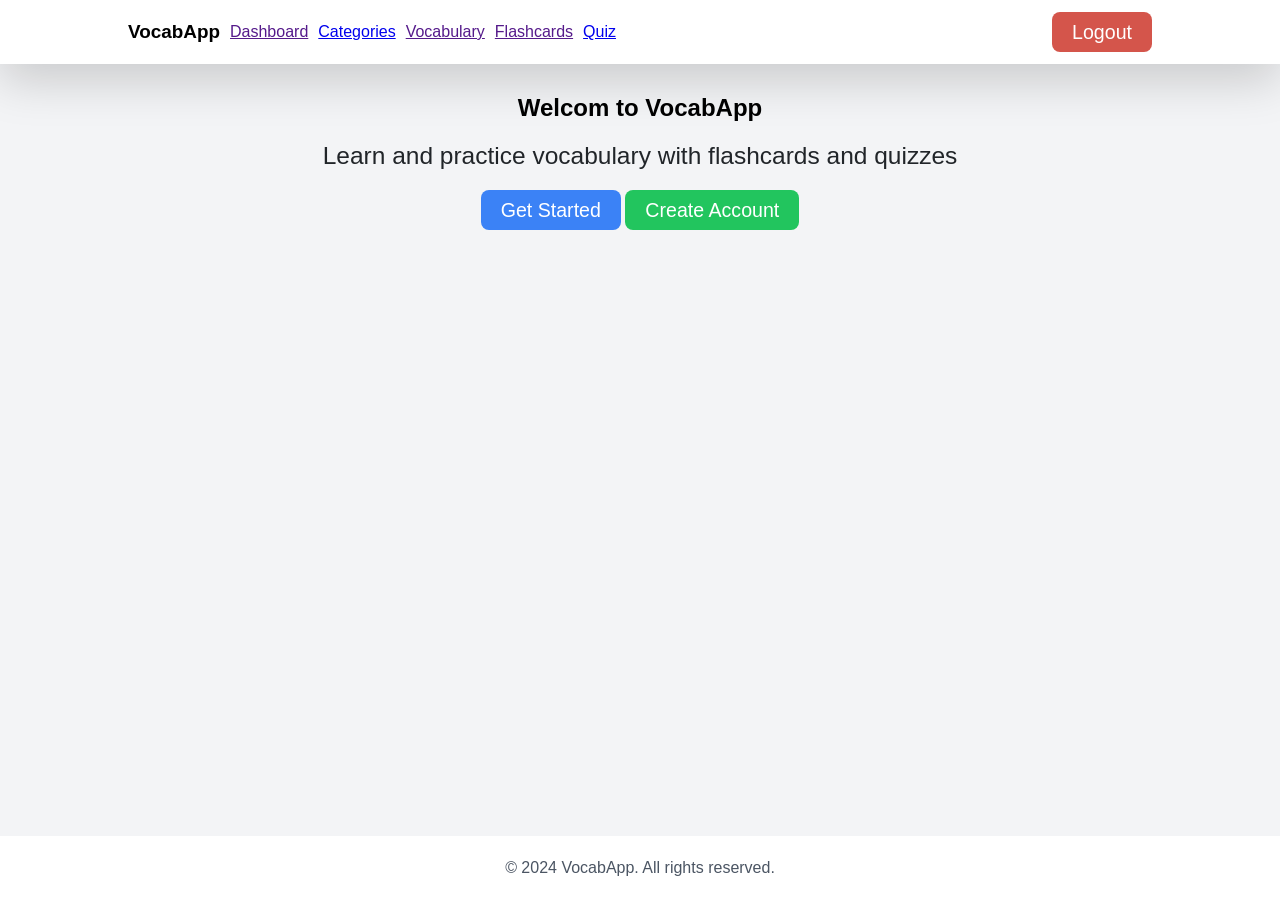
==== html/index.html @ 9185e03c "first commit" ====
<!DOCTYPE html>
<html lang="en">
<head>
    <meta charset="UTF-8">
    <meta name="viewport" content="width=device-width, initial-scale=1.0">
    <title>Ứng dụng học từ vựng</title>
    <link rel="stylesheet" href="./style.css">
</head>
<body>
    <header>
        <div id="header">
            
            <div class="menu">
                <h3 id="titleApp">VocabApp</h3>
                <a href="">Dashboard</a>
                <a href="./categories.html">Categories</a>
                <a href="">Vocabulary</a>
                <a href="">Flashcards</a>
                <a href="./quiz.html">Quiz</a>
            </div>

            <div>
                <button id="btn_logout">Logout</button>
            </div>
        </div>
    </header>

    <section id="banner_App">
        <h1>Welcom to VocabApp</h1>
        <p class="des_banner">Learn and practice vocabulary with flashcards and quizzes</p>
        <div>
            <button style="text-decoration: none; color: rgba(255, 255, 255, 1);"  class="btn_blue"  id="btn_getStarted">Get Started</button>
            <button style="text-decoration: none; color: rgba(255, 255, 255, 1);" class="btn_green" id="btn_createAccount">Create Account</button>
        </div>
    </section>

    <footer class="footer">
        <p class="textFooter">© 2024 VocabApp. All rights reserved.</p>
    </footer>
    <script src="../JS/auth.js"></script>
</body>
</html>
---- html/style.css ----
*{
    padding: 0;
    margin: 0;
    box-sizing: border-box;
}

body{
    background-color: rgba(243, 244, 246, 1);
    font-family: 'Inter', sans-serif;
    display: grid;
    grid-template-rows: auto 1fr auto;
    min-height: 100vh;
}
/* login,register */

#header {
    display: flex;
    justify-content: space-between; 
    align-items: center;            
    width: 80%;                     
    max-width: 1440px;           
    
}


header{
    background-color:rgba(255, 255, 255, 1) ;
    height: 64px;
    box-shadow:rgba(0, 0, 0, 0.176) ;
    display: flex;
    justify-content: center;
    width: 100%;
    box-shadow: 0px 16px 48px 0px rgba(0, 0, 0, 0.176);
;
}

#titleApp{
    font-weight: 700;
    font-style: bold;
    font-size: 18.9px;
    line-height: 28px;
}

.buttonElement{
    display: flex;
    gap: 20px;
}

.btn_blue{
    background-color:rgba(59, 130, 246, 1) ;
    line-height: 24px;
    font-size: 19.6px;
    font-weight: 400;
    margin: 0 auto;
    border: none;
    border-radius:8px;
    text-decoration: none;
    padding:8px 20px;
    color: rgba(255, 255, 255, 1);
}

.btn_green{
    background-color:rgba(34, 197, 94, 1) ;
    line-height: 24px;
    font-size: 19.6px;
    font-weight: 400;
    margin: 0 auto;
    border: none;
    border-radius:8px;
    height: 40px;
    padding:8px 20px;
    color: rgba(255, 255, 255, 1);
    text-decoration: none;

}

.error{
    color: rgb(247, 27, 27);
    font-size: 13px;
    font-style: italic;
}

/* home */
.menu{
    display: flex;
    gap: 10px;
    justify-content: space-evenly;
    align-items: center;
}

#btn_logout{
    background-color:rgb(212, 85, 75) ;
    line-height: 24px;
    font-size: 19.6px;
    font-weight: 400;
    margin: 0 auto;
    border: none;
    border-radius:8px;
    
    padding:8px 20px;
    color: rgba(255, 255, 255, 1);
}

#banner_App{
    display: flex;
    flex-direction: column;
    gap:20px;
    align-items: center;
    padding-top: 30px;
}
.footer{
    display: flex;
    background-color: rgba(255, 255, 255, 1);
    justify-content: center;
    padding: 20px;
    color: rgba(75, 85, 99, 1);
    line-height: 24px;
    font-weight: 400;

}

.des_banner{
    font-weight: 400;
    font-size: 24.5px;
    color: rgba(33, 37, 41, 1);
}

/* login */

.InputForm{
    display: flex;
    justify-content: center;
}

.form{
    background-color: rgba(255, 255, 255, 1);
    width: 100%;
    display: flex;
    flex-direction: column;
    max-width: 380px;
    margin: 133px auto;
    justify-content: space-around;
    padding: 20px;
}

.formCard{
    display: flex;
    flex-direction: column;
    gap: 20px;
}

.formCard button{
    width: 100%;
    max-width: 340px;
}
.form_item{
    display: flex;
    flex-direction: column;
    gap: 8px;
}

input{
    border: 1px solid rgba(222, 226, 230, 1);
    width: 384;
    height: 35px;
    opacity: 1;
    border-radius: 6px;
    border-width: 1px;
}

.form h3{
    text-align: center;
    font-size: 27.9px;
    padding-bottom: 20px;
}

.form_item label{
    color: rgba(55, 65, 81, 1);
}
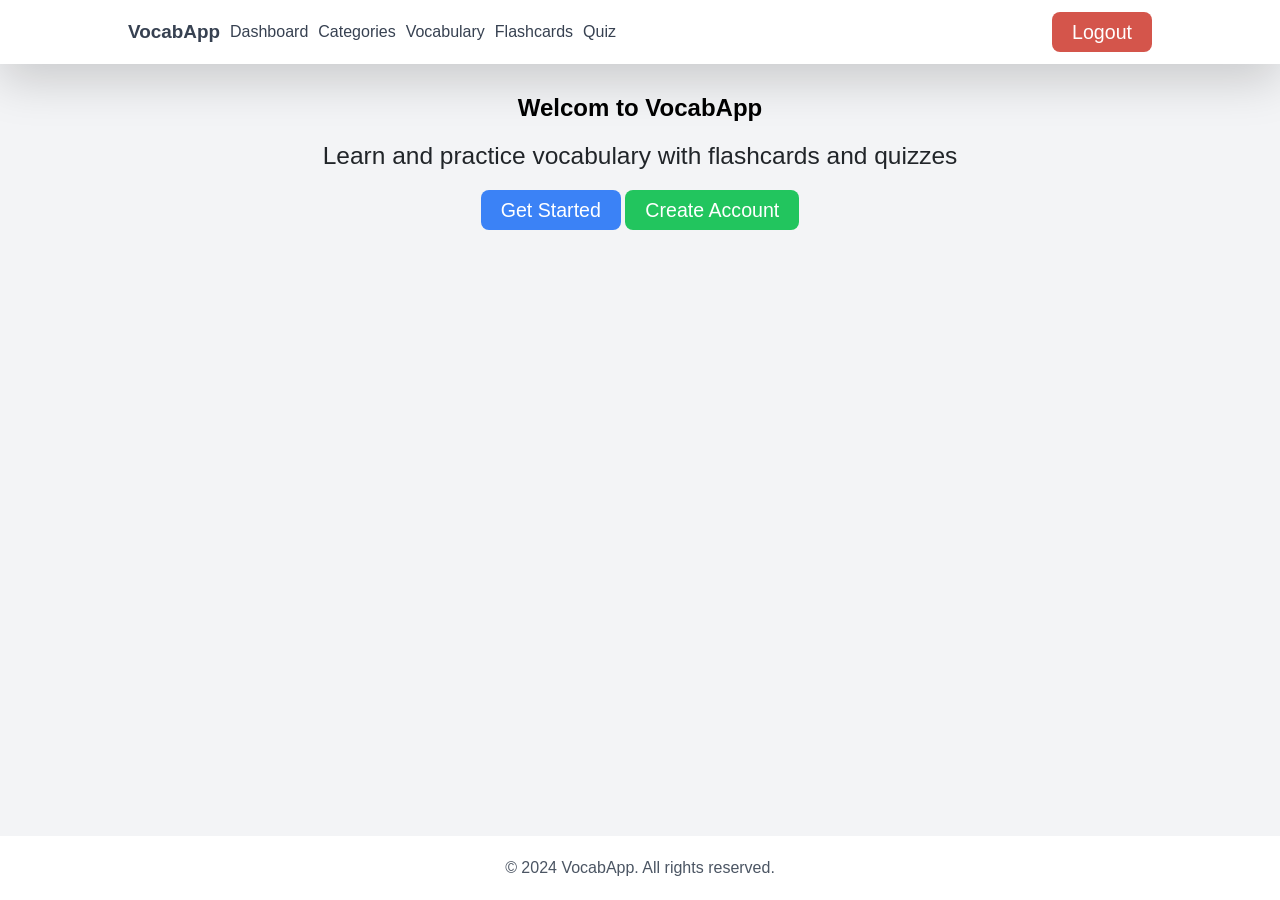
==== commit e025e557: "abc" ====
--- a/html/index.html
+++ b/html/index.html
@@ -4,17 +4,17 @@
     <meta charset="UTF-8">
     <meta name="viewport" content="width=device-width, initial-scale=1.0">
     <title>Ứng dụng học từ vựng</title>
-    <link rel="stylesheet" href="./style.css">
+    <link rel="stylesheet" href="../css/style.css">
 </head>
 <body>
     <header>
         <div id="header">
             
             <div class="menu">
-                <h3 id="titleApp">VocabApp</h3>
+                <a href="./index.html" id="titleApp">VocabApp</a>
                 <a href="">Dashboard</a>
                 <a href="./categories.html">Categories</a>
-                <a href="">Vocabulary</a>
+                <a href="./wordPage.html">Vocabulary</a>
                 <a href="">Flashcards</a>
                 <a href="./quiz.html">Quiz</a>
             </div>
@@ -35,7 +35,7 @@
     </section>
 
     <footer class="footer">
-        <p class="textFooter">© 2024 VocabApp. All rights reserved.</p>
+        <p >© 2024 VocabApp. All rights reserved.</p>
     </footer>
     <script src="../JS/auth.js"></script>
 </body>
--- a/css/style.css
+++ b/css/style.css
@@ -0,0 +1,433 @@
+*{
+    padding: 0;
+    margin: 0;
+    box-sizing: border-box;
+}
+
+body{
+    background-color: rgba(243, 244, 246, 1);
+    font-family: 'Inter', sans-serif;
+    display: grid;
+    grid-template-rows: auto 1fr auto;
+    min-height: 100vh;
+}
+/* login,register */
+
+#header {
+    display: flex;
+    justify-content: space-between; 
+    align-items: center;            
+    width: 80%;                     
+    max-width: 1440px;           
+    
+}
+
+
+header{
+    background-color:rgba(255, 255, 255, 1) ;
+    height: 64px;
+    box-shadow:rgba(0, 0, 0, 0.176) ;
+    display: flex;
+    justify-content: center;
+    width: 100%;
+    box-shadow: 0px 16px 48px 0px rgba(0, 0, 0, 0.176);
+;
+}
+
+#titleApp{
+    font-weight: 700;
+    font-style: bold;
+    font-size: 18.9px;
+    line-height: 28px;
+}
+
+.buttonElement{
+    display: flex;
+    gap: 20px;
+}
+
+.btn_blue{
+    background-color:rgba(59, 130, 246, 1) ;
+    line-height: 24px;
+    font-size: 19.6px;
+    font-weight: 400;
+    margin: 0 auto;
+    border: none;
+    border-radius:8px;
+    text-decoration: none;
+    padding:8px 20px;
+    color: rgba(255, 255, 255, 1);
+}
+
+.btn_green{
+    background-color:rgba(34, 197, 94, 1) ;
+    line-height: 24px;
+    font-size: 19.6px;
+    font-weight: 400;
+    margin: 0 auto;
+    border: none;
+    border-radius:8px;
+    height: 40px;
+    padding:8px 20px;
+    color: rgba(255, 255, 255, 1);
+    text-decoration: none;
+
+}
+
+.error{
+    color: rgb(247, 27, 27);
+    font-size: 13px;
+    font-style: italic;
+}
+
+a {
+    text-decoration: none;
+    color: rgba(55, 65, 81, 1);
+
+}
+
+.currentPage{
+    font-weight: 700;
+    font-style: Bold;
+    font-size: 17.9px;
+    line-height: 24px;
+    letter-spacing: 0px;
+    vertical-align: middle;
+    color: rgba(59, 130, 246, 1);
+
+}
+
+/* home */
+.menu{
+    display: flex;
+    gap: 10px;
+    justify-content: space-evenly;
+    align-items: center;
+}
+
+#btn_logout{
+    background-color:rgb(212, 85, 75) ;
+    line-height: 24px;
+    font-size: 19.6px;
+    font-weight: 400;
+    margin: 0 auto;
+    border: none;
+    border-radius:8px;
+    
+    padding:8px 20px;
+    color: rgba(255, 255, 255, 1);
+}
+
+#banner_App{
+    display: flex;
+    flex-direction: column;
+    gap:20px;
+    align-items: center;
+    padding-top: 30px;
+}
+.footer{
+    display: flex;
+    background-color: rgba(255, 255, 255, 1);
+    justify-content: center;
+    padding: 20px;
+    color: rgba(75, 85, 99, 1);
+    line-height: 24px;
+    font-weight: 400;
+
+}
+
+.des_banner{
+    font-weight: 400;
+    font-size: 24.5px;
+    color: rgba(33, 37, 41, 1);
+}
+
+/* login */
+
+.InputForm{
+    display: flex;
+    justify-content: center;
+}
+
+.form{
+    background-color: rgba(255, 255, 255, 1);
+    width: 100%;
+    display: flex;
+    flex-direction: column;
+    max-width: 380px;
+    margin: 133px auto;
+    justify-content: space-around;
+    padding: 20px;
+}
+
+.formCard{
+    display: flex;
+    flex-direction: column;
+    gap: 20px;
+}
+
+.formCard button{
+    width: 100%;
+    max-width: 340px;
+}
+.form_item{
+    display: flex;
+    flex-direction: column;
+    gap: 8px;
+}
+
+input{
+    border: 1px solid rgba(222, 226, 230, 1);
+    width: 384;
+    height: 35px;
+    opacity: 1;
+    border-radius: 6px;
+    border-width: 1px;
+}
+
+.form h3{
+    text-align: center;
+    font-size: 27.9px;
+    padding-bottom: 20px;
+}
+
+.form_item label{
+    color: rgba(55, 65, 81, 1);
+}
+
+/* category,word page */
+
+
+.body_category {
+    display: flex;
+    flex-direction: column;
+    width: 80%;
+    margin: 0 auto;
+    gap: 20px;
+    box-sizing: border-box; 
+    padding-top: 20px;
+}
+
+.content {
+    display: flex;
+    justify-content: space-between;
+    align-items: center;
+}
+
+
+#inputSearchCate {
+    padding: 10px;
+    border: 1px solid #ccc;
+    border-radius: 5px;
+    width: 100%;
+    
+}
+
+.btn_addNewItems{
+    background-color: rgba(34, 197, 94, 1);
+    color: rgba(255, 255, 255, 1);
+    border: none;
+    padding: 10px;
+    border-radius: 8px;
+}
+
+#list_categories{
+    width: 100%;
+    height: 38px;
+    opacity: 1;
+    border-radius: 6px;
+    border: 1px solid rgba(222, 226, 230, 1);
+
+}
+
+.table_wrapper {
+    background-color: rgba(249, 250, 251, 1);
+    width: 100%;
+    max-height: 500px; 
+    border-radius: 8px;
+    box-shadow: 0px 8px 16px rgba(0, 0, 0, 0.1);
+    overflow: auto;
+}
+
+.table_category {
+    width: 100%;
+    border-collapse: collapse;
+}
+
+.table_category thead {
+    background-color: #f4f4f4;
+    position: sticky;
+    top: 0;
+}
+
+.table_category th {
+    padding: 15px;
+    text-align: left;
+    text-transform: uppercase;
+    font-size: 14px;
+    color: rgba(107, 114, 128, 1);
+    border-bottom: 2px solid #eee;
+}
+
+.table_category td {
+    padding: 15px;
+    border-bottom: 1px solid #eee;
+
+}
+
+.table_category tbody tr:hover {
+    background-color: #f9f9f9;
+}
+
+#pagination {
+    display: flex;
+    justify-content: center;
+    align-items: center;
+    margin-top: 10px;
+    width: 100%;
+}
+#pagination button {
+    padding: 5px 10px;
+    margin: 2px;
+    border: 1px solid #ccc;
+    cursor: pointer;
+}
+
+.activePage {
+    background-color: #4e73df;
+    color: white;
+}
+
+/* popup */
+
+.popUpStyle {
+    position: fixed;
+    top: 0;
+    left: 0;
+    width: 100%;
+    height: 100%;
+
+    background: rgba(0, 0, 0, 0.5);
+
+    display: flex;
+    justify-content: center;
+    align-items: center;
+
+    z-index: 1000;
+}
+
+.modal_box {
+    background: #fff;
+    width: 420px;
+    border-radius: 8px;
+    box-shadow: 0 10px 30px rgba(0,0,0,0.2);
+    overflow: hidden;
+}
+
+.popUpItem {
+    display: flex;
+    align-items: center;
+    gap: 10px;
+    padding: 12px 16px;
+}
+
+.popUpItem:first-child {
+    justify-content: space-between;
+    font-weight: 600;
+    font-size: 16px;
+}
+
+.popUpItem:last-child {
+    justify-content: flex-end;
+}
+
+.popUpStyle hr {
+    border: none;
+    border-top: 1px solid #eee;
+    margin: 0;
+}
+
+.popUpItem label {
+    width: 90px;
+    font-size: 14px;
+}
+
+.popUpItem input,
+.popUpItem textarea,
+.popUpItem select {
+    flex: 1;
+    padding: 8px 10px;
+    border: 1px solid #ddd;
+    border-radius: 6px;
+    font-size: 14px;
+}
+
+.popUpItem textarea {
+    height: 70px;
+    resize: none;
+}
+
+#close_add,
+#close_edit,
+#close_delete {
+    background: none;
+    border: none;
+    font-size: 18px;
+    cursor: pointer;
+    color: #777;
+}
+
+.btn_cancel {
+    background: #6c757d;
+    color: #fff;
+    border: none;
+    padding: 6px 14px;
+    border-radius: 6px;
+    cursor: pointer;
+}
+
+.btn_confirmItem {
+    background: #4e73df;
+    color: #fff;
+    border: none;
+    padding: 6px 14px;
+    border-radius: 6px;
+    cursor: pointer;
+}
+
+#btn_addNewWord{
+    background-color: rgba(34, 197, 94, 1);
+    color: rgba(255, 255, 255, 1);
+    border: none;
+    padding: 10px;
+    border-radius: 8px;
+}
+
+.buttonAction button{
+    background: none;
+    border: none;
+    padding: 0;
+    cursor: pointer;
+}
+
+.buttonAction{
+    display: flex;
+    gap: 15px;
+}
+
+.btn_confirmItemDelete{
+    background-color: rgb(220, 53, 69);
+    color: #fff;
+    border: none;
+    padding: 6px 14px;
+    border-radius: 6px;
+    cursor: pointer;
+}
+
+#btn_addNewCategory{
+    background-color: rgba(34, 197, 94, 1);
+    color: rgba(255, 255, 255, 1);
+    border: none;
+    padding: 10px;
+    border-radius: 8px;
+}
